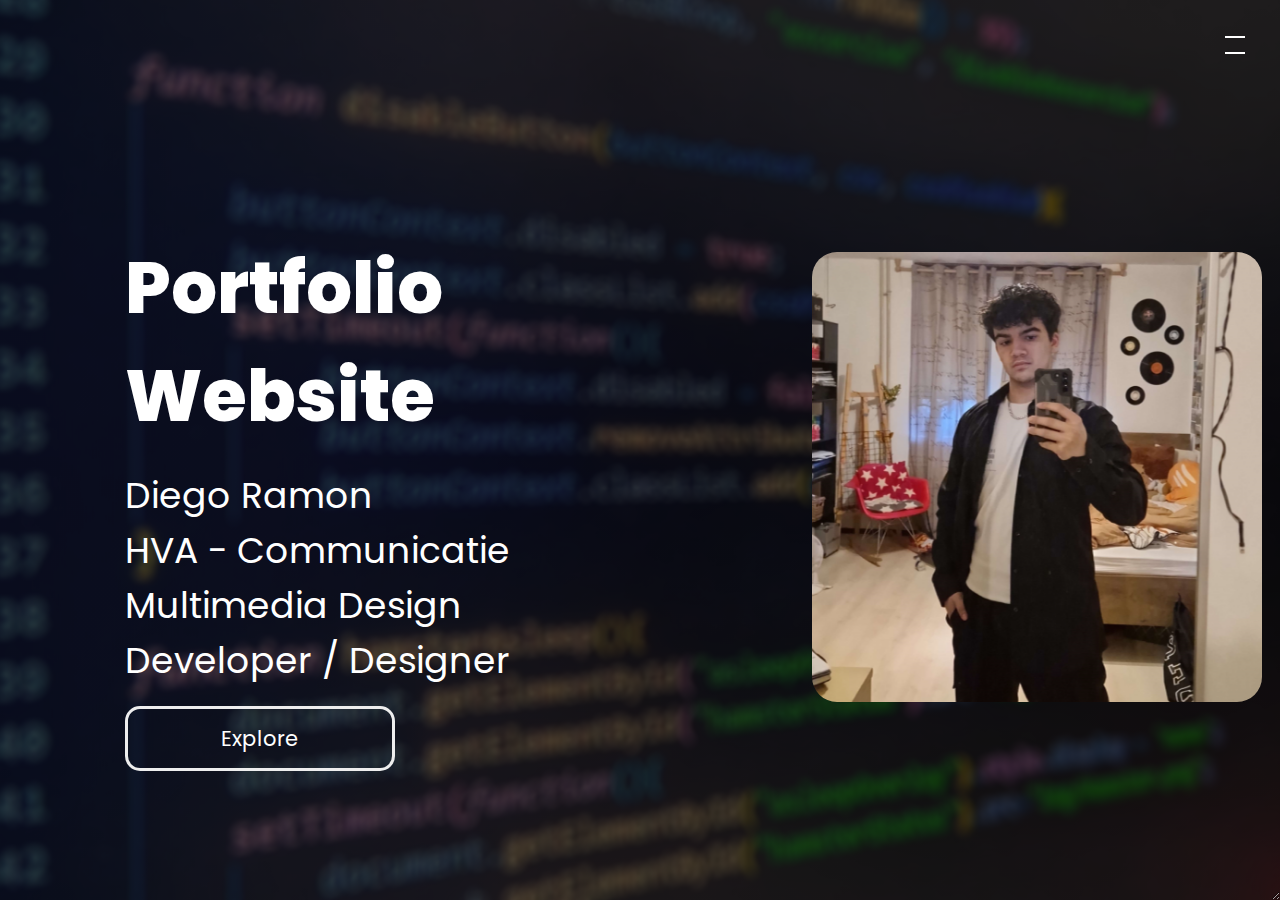
==== index.html @ 9043710e "Nieuwe Repository" ====
<!DOCTYPE html>
<html lang="nl">
<head>
    <meta charset="UTF-8">
    <meta name="viewport" content="width=device-width, initial-scale=1.0">
    <link rel="stylesheet" href="style.css">
    <link rel="icon" type="image/png" href="images/background/Icon.png">
    <link href="https://fonts.googleapis.com/css2?family=Oswald&display=swap" rel="stylesheet">
    <link href="https://fonts.googleapis.com/css2?family=Lato&display=swap" rel="stylesheet">
    <link href="https://fonts.googleapis.com/css2?family=Poppins:ital,wght@0,100;0,200;0,300;0,400;0,500;0,600;0,700;0,800;0,900;1,100;1,200;1,300;1,400;1,500;1,600;1,700;1,800;1,900&display=swap" rel="stylesheet">
    <title>Home Page</title>
</head>
<body class="cubes">
    <!-- Main Content -->
    <main id="Explore">
        <header class="hero-background">
            <section class="hero-text">
              <h1>Portfolio Website</h1>
              <p>Diego Ramon</p>
              <p>HVA - Communicatie Multimedia Design</p>
              <p> Developer / Designer</p>
              <a href="explore.html">Explore</a>
            </section>
            <img src="images/background/Selfie.png" alt="My Selfie">
        </header>
            <!--Navigation -->
            <nav>
                <input type="checkbox" id="active">
                <label for="active" class="menu-btn"><span></span></label>
                <label for="active" class="close"></label>
                <section class="wrapper">
                    <h2>Navigation</h2>
                    <ul>
                        <li><a href="index.html">Home</a></li>
                        <li><a href="topproject.html">Best projects</a></li>
                        <li><a href="portfolio.html">Portfolio</a></li>
                        <li><a href="aboutme.html">About me</a></li>
                        <li><a href="contact.html">Contact</a></li>
                    </ul>  
                </section>     
            </nav>
    </main>
</body>
</html>
---- style.css ----
/* CSS Reset */

* {
    padding: 0;
    margin: 0;
    box-sizing: border-box;
}

html{
  scroll-behavior: smooth;
  overflow-y: scroll;
  max-width: 100%;
  overflow-x: hidden;
}

.infobox img {
  max-width: 45%;
  padding: 50px;
  border-radius: 5em;
  position: relative;
}

video{
  padding: 20px;
  width: 100%;
  height: auto;
}

/* Text */
h2, h1 {
  font-size: 6vh;
  padding-bottom: 2vh;
  font-family: "Poppins", serif;
  font-weight: 800;
  font-style: normal;
  overflow-wrap: break-word;
}

P {
  font-size: 2vh;
  font-family: "Poppins", serif;
  font-weight: 400;
  font-style: normal;
}

.infobox .text h2, .infobox .text p {
  color: white;
} 

header {
  padding: 60px;
  text-align: center;
  margin: auto;
  background: url('images/Banner.jpg');
  color: white;
  font-size: 30px;
}

header p {
  font-size: 18px;
  text-align: left;
  font-size: 4vh;
}

header h1 {
  text-align: left;
  font-size: 8vh;
}

li p {
  font-size: 18px;
  text-align: center;
  padding-left: 3vh;
  padding-right: 3vh;
  font-size: 2vh;
  font-family: "Poppins", serif;
  font-weight: 400;
  font-style: normal;
}

.title {
    font-size: 6vh;
    padding: 8vh;
    text-align: center;
    color: #ffffff;
    width: 100vw;
}
/* Style of buttons */
a {
  background-color: #333;
  color: #f2f2f2;
  text-align: center;
  padding: 14px 16px;
  text-decoration: none;
  font-size: 22px;
  transition: all 500ms ease;
  display: inline-block;
  overflow: hidden; 
  width: 30vh;
  font-family: "Poppins", serif;
  font-weight: 400;
  font-style: normal;
}

/* Notes */
.cubes{
  z-index: 0;
  position: relative;
  width: 100vw;
  min-height: 100vh;
  background-image: url("images/background/Achtergrond.png");
  background-repeat: no-repeat;
  background-size: cover;
  background-position: center;
  resize: both;
  overflow: auto;
  overflow-x: hidden;
}

/* Information boxes, met behulp van https://www.w3schools.com/howto/howto_js_tab_img_gallery.asp */
.infobox {
  width: 100%;
  padding-top: 80px;
  padding-bottom: 80px;
  transition: transform .2s;
  display: flex;
  align-items: center;
  justify-content: center;
  float: left;
  border-radius: 1vw;
  margin: 5%;
  background-color: #2122258e;
}

.sheets {
  flex-wrap: wrap;
  width: 151vh;
  border: 3px solid rgb(238, 238, 238);
  background-color: white;
  margin: 1em;
  transition: transform .2s;
  display: flex;
  justify-content: center;
  align-items: center;
}

.infobox h1 {
  font-size: 40px;
}

/* Puts the info boxes in order */
.boxorder {
  margin: 0;
  display: flex;
  justify-content: center;
  align-items: center;
  list-style: none;
  flex-wrap: wrap;
  background-image: linear-gradient(to bottom, #94949479 1%, #3f3f3f79 99%);
  width: 80vw;
  height: auto;
  margin-left: 10vw;
  margin-right: 10vw;
  margin-bottom: 10vw;
  border-radius: 1vw;
}

/* Notes */
span{
  z-index: -1;
  position: absolute;
  bottom: -50px;
  background: url('elements/1.png') no-repeat fixed;
  background-position: center;
  background-size: 60%;
  border-radius: 50%;
  pointer-events: none;
  animation: animate 12s linear infinite;
}

@keyframes animate{
  0%{
    transform: translateY(0%);
    opacity: 1;
  }
  99%{
    opacity: 1;
  }
  100%{
    transform: translateY(-8000%);
    opacity: 0;
  }
}

/* Navigation */
.wrapper{
  position: fixed;
  top: 0;
  right: -100%;
  display:grid;
  grid-template-columns: repeat(11, minmax(0, 1fr));
  grid-template-rows: repeat(7, minmax(0, 1fr));
  height: 100%;
  width: 100%;
  background: #000;
  transition: all 0.6s ease-in-out;
  z-index: 1;
}

#active:checked ~ .wrapper{
  right:0;
}

.menu-btn{
  position: fixed;
  z-index: 2;
  right: 20px;
  top: 20px;
  height: 50px;
  width: 50px;
  text-align: center;
  line-height: 50px;
  border-radius: 50%;
  font-size: 20px;
  cursor: pointer;
  transition: all 0.3s ease-in-out;
}

.menu-btn:before,
.menu-btn:after{
	content: "";
	position: absolute;
	top: calc(50% - 1px);
	left: 30%;
	width: 40%;
	border-bottom: 2px solid #ffffff;
	transition: transform .6s cubic-bezier(0.215, 0.61, 0.355, 1);
}

.menu-btn:before{
  transform: translateY(-8px);
}

.menu-btn:after{
  transform: translateY(8px);
}

.close {
	z-index: 1;
	width: 100%;
	height: 100%;
	pointer-events: none;
	transition: background .6s;
}

/* closing animation */
#active:checked + .menu-btn:before {
	transform: rotate(45deg);
  border-color: #fff;
}

#active:checked + .menu-btn:after {
	transform: rotate(-45deg);
  border-color: #fff;
}

.wrapper ul{
  grid-column: 5 / 9;
  grid-row: 2;
  position: absolute; 
  height: 90%;
  width: 30vw;
  list-style: none;
}

.wrapper ul li{
  height: 10vh;
  margin: 45px 0;
}

.wrapper ul li a{
  text-decoration: none;
  font-size: 30px;
  font-weight: 500;
  padding: 5px 30px;
  color: #fff;
  border-radius: 15px;
  position: absolute;
  line-height: 50px;
  opacity: 0;
  transition: all 0.3s ease;
  transition: transform .6s cubic-bezier(0.215, 0.61, 0.355, 1);
}

.wrapper ul li a:after{
  position: absolute;
  content: "";
  background: #fff;
  width: 100%;
  height: 100%;
  left: 0;
  top: 0;
  border-radius: 15px;
  transform: scaleY(0);
  z-index: -1;
  transition: transform 0.3s ease;
}

.wrapper ul li a:hover:after{
  transform: scaleY(10);
}

.wrapper ul li a:hover{
  color: #1a73e8;
}

input[type="checkbox"]{
  display: none;
}

.content{
  position: absolute;
  top: 50%;
  left: 50%;
  transform: translate(-50%, -50%);
  z-index: -1;
  text-align: center;
  width: 100%;
  color: #202020;
}

.content .title{
  font-size: 40px;
  font-weight: 700;
}

.content p{
  font-size: 35px;
  font-weight: 600;
}

#active:checked ~ .wrapper ul li a{
  opacity: 1;
}

.wrapper ul li a{
  transition: opacity 1.2s, transform 1.2s cubic-bezier(0.215, 0.61, 0.355, 1);
  transform: translateX(100px);
}

#active:checked ~ .wrapper ul li a{
	transform: none;
	transition-timing-function: ease, cubic-bezier(.1,1.3,.3,1); /* easeOutBackを緩めた感じ */
  transition-delay: .6s;
  width: 30vw;
  padding: 2vh;
}

/* Javascript images*/
#rotator, #rotator2 {
  border-radius: 4.8em;
}

/* Banner */
.hero-background {
  background-image: linear-gradient(rgba(0, 0, 0, 0.7), rgba(0, 0, 0, 0.7)), url("images/background/Banner.png");
  display: grid;
  min-height: 100vh;
  background-position: center;
  background-repeat: no-repeat;
  background-size: cover;
  position: relative;
  padding: 90px 10px;
  grid-template-columns: repeat(11, minmax(0, 1fr));
  grid-template-rows: repeat(5, minmax(0,1fr));
}

.hero-background img {
  position: absolute;
  height: auto;
  width: 15em;
  grid-column: 8 / 11;
  grid-row: 2;
  margin-top: 2vh;
  border-radius: 25px;
}

.hero-text {
  grid-column: 2 / 7;
  grid-row: 2;
  text-align: left;
  position: absolute;
  font-size: 100%;
  color: white;
}

.hero-text a {
  position: absolute;
  text-align: center;
  font-size: 70%;
  color: white;
  border: 3px solid rgb(238, 238, 238);
  margin-top: 2vh;
  border-radius: 15px;
  background-color: transparent;
}

.container {
  display: flex;
  align-items: center;
  justify-content: center;
  border: 3px solid rgb(238, 238, 238);
  background-color: white;
  width: 90%;
  position: absolute;
  top:  40%;
  left: 50%;
  transform: translate(-50%,-50%);
  margin-top: 8vh;
}

.text {
  font-size: 20px;
  padding: 20px;
  width: 30vw;
}

.text a{
  margin-top: 2vh;
  border-color: white;
  border-style: solid;
  width: 22vw;
}

/* Contact Page */
.contact {
  height: 80vh;
  width: 100vw;
  display: grid;
  grid-template-columns: repeat(11, minmax(0, 1fr));
  grid-template-rows: repeat(5, minmax(0, 1fr));
}

.contact h2{
  grid-column: 2 / 6;
  grid-row: 2;
  font-size: 3em;
  font-family: "Poppins", serif;
  font-weight: 600;
  font-style: normal;
  color: #ffffff;
}

.contact p{
  grid-column: 2 / 6;
  grid-row: 3;
  font-size: 1.2em;
  font-family: "Poppins", serif;
  font-weight: 400;
  font-style: normal;
  color: #ffffff;
}

.contact form{
  grid-column: 8 / 11;
  grid-row: 2;
  font-size: 1.4em;
  font-family: "Poppins", serif;
  font-weight: 400;
  font-style: normal;
  color: #ffffff;
}

.contact input{
  border-radius: 1em;
  height: 5vh;
  width: 20vw;
  padding: 1em;
}

.contact textarea {
  border-radius: 1em;
  height: 15vh;
  width: 20vw;
  padding: 1em;
}

.contact #submit{
  border-radius: 1em;
  height: 6vh;
  width: 13vw;
  margin-top: 2vh;
}

.contact a:nth-of-type(1) {
  grid-column: 2 / 6;
  grid-row: 4;
  border-radius: 1em;
  height: 6vh;
  width: 10vw;
}

.contact a:nth-of-type(2) {
  grid-column: 4 / 4;
  grid-row: 4;
  border-radius: 1em;
  height: 6vh;
  width: 10vw;
}

/* About Me Page */
.Info {
  display: grid;
  grid-template-columns: repeat(13, minmax(0, 1fr));
  grid-template-rows: repeat(7, minmax(0, 1fr));
  font-size: 1.4em;
  font-family: "Poppins", serif;
  font-weight: 400;
  font-style: normal;
  color: #ffffff;
  height: 80vh;
  width: 100vw;
}

.MeLeft{
  grid-column: 2 / 6;
  grid-row: 1;
  height: 80vh;
  width: 45vw;
  list-style: none;
  padding-top: 5vh;
}

.MeLeft li:nth-of-type(2) img {
  border-radius: 1em;
  height: auto;
  width: 30vw;
}

.MeLeft li:nth-of-type(3) img{
  border-radius: 1em;
  height: auto;
  width: 30vw;
}

.MeRight{
  grid-column: 9 / 13;
  grid-row: 1;
  list-style: none;
  padding-top: 5vh;
  padding-bottom: 5vh;
  height: 90vh;
}

.MeRight li p {
  text-align: left;
  padding-top: 2vh;
  font-size: 2vh;
}

@keyframes fadeInDown {
  0% {
      opacity: 1;
      transform: translateY(-1.25em);
  }
  100% {
      opacity: 1;
      transform: translateY(0);
  }
}

@media only screen and (max-width: 1000px) {
    .hero-background {
      grid-template-columns: repeat(11, minmax(0, 1fr));
      grid-template-rows: repeat(2, minmax(0,1fr));
      min-height: 100vh;
    }

    .hero-text {
      grid-column: 2 / 7;
      grid-row: 1;
      text-align: left;
      position: absolute;
      font-size: 3.5vw;
      color: white;
    }

    header p {
      font-size: 18px;
      text-align: left;
      font-size: 3.5vh;
    }

    .hero-background img {
      grid-column: 2 / 7;
      grid-row: 2;
      position: relative;
      height: auto;
      width: 12em;
      margin-top: 10vh;
      border-radius: 25px;
      margin-top: 16vh;
    }

    .MeRight li p {
      text-align: left;
      padding-top: 2vh;
      font-size: 1.5vh;
  }

    .MeLeft li:nth-of-type(2) img {
      border-radius: 1em;
      height: auto;
      width: 40vw;
    }
}
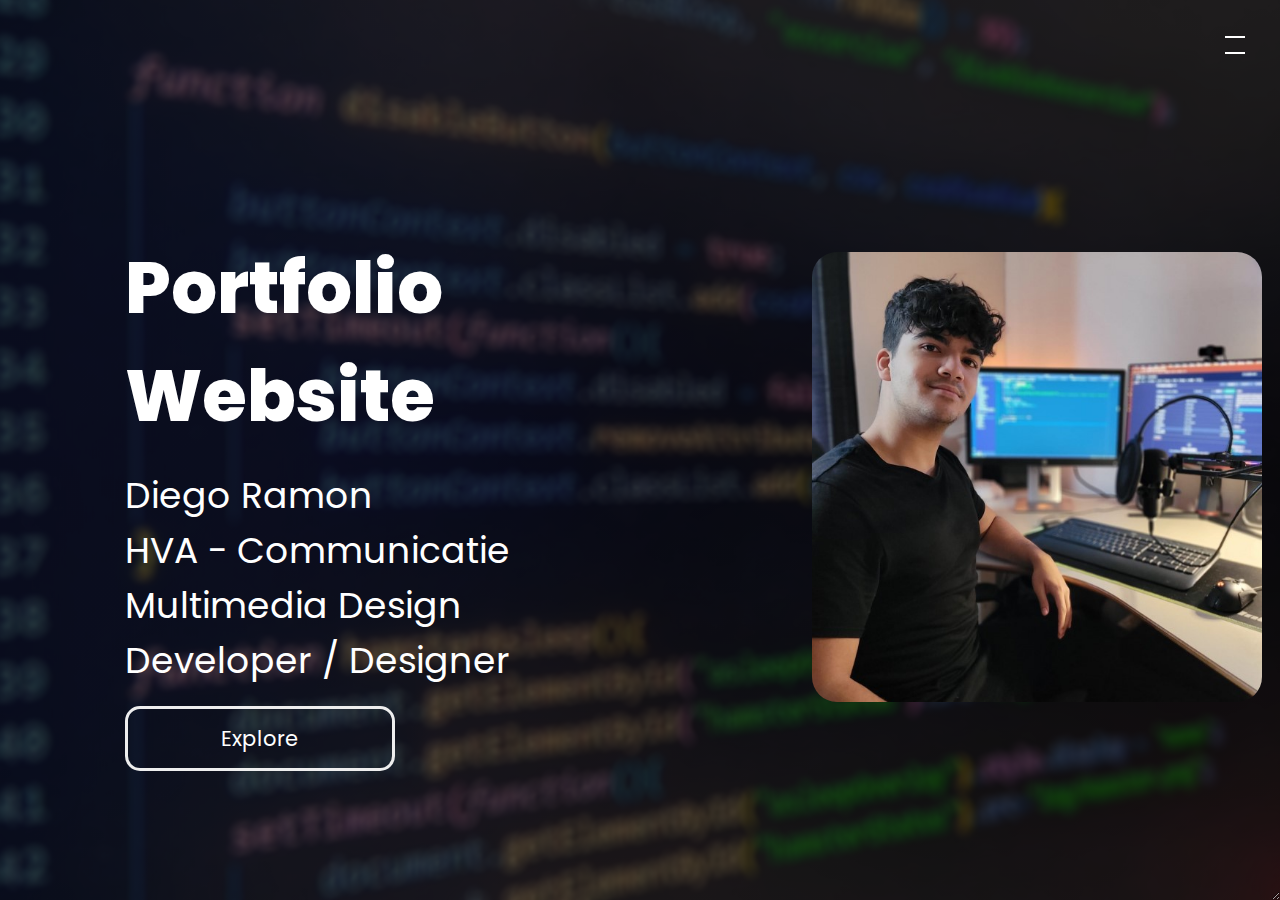
==== commit 3a1e00e4: "Selfie change" ====
--- a/index.html
+++ b/index.html
@@ -21,7 +21,7 @@
               <p> Developer / Designer</p>
               <a href="explore.html">Explore</a>
             </section>
-            <img src="images/background/Selfie.png" alt="My Selfie">
+            <img src="images/DiegoRamonSelfie.jpg" alt="My Selfie">
         </header>
             <!--Navigation -->
             <nav>
--- a/style.css
+++ b/style.css
@@ -70,8 +70,6 @@
 li p {
   font-size: 18px;
   text-align: center;
-  padding-left: 3vh;
-  padding-right: 3vh;
   font-size: 2vh;
   font-family: "Poppins", serif;
   font-weight: 400;
@@ -112,6 +110,7 @@
   background-repeat: no-repeat;
   background-size: cover;
   background-position: center;
+  background-attachment: fixed;
   resize: both;
   overflow: auto;
   overflow-x: hidden;
@@ -123,7 +122,6 @@
   padding-top: 80px;
   padding-bottom: 80px;
   transition: transform .2s;
-  display: flex;
   align-items: center;
   justify-content: center;
   float: left;
@@ -264,15 +262,6 @@
   border-color: #fff;
 }
 
-.wrapper ul{
-  grid-column: 5 / 9;
-  grid-row: 2;
-  position: absolute; 
-  height: 90%;
-  width: 30vw;
-  list-style: none;
-}
-
 .wrapper ul li{
   height: 10vh;
   margin: 45px 0;
@@ -544,7 +533,7 @@
 }
 
 .MeRight{
-  grid-column: 9 / 13;
+  grid-column: 8 / 13;
   grid-row: 1;
   list-style: none;
   padding-top: 5vh;
@@ -569,7 +558,38 @@
   }
 }
 
+@media only screen and (min-width: 1000px){
+  .infobox {
+    display: flex;
+  }
+
+  .wrapper ul{
+    position: absolute; 
+    height: 90%;
+    list-style: none;
+    grid-column: 5 / 9;
+    grid-row: 2;
+    width: 30vw;
+  }
+
+  li p{
+    padding-left: 3vh;
+    padding-right: 3vh;
+  }
+}
+
 @media only screen and (max-width: 1000px) {
+    .infobox {
+      width: 90%;
+      padding-top: 80px;
+      padding-bottom: 80px;
+      transition: transform .2s;
+      float: left;
+      border-radius: 2vw;
+      margin: 5%;
+      background-color: #2122258e;
+    }
+
     .hero-background {
       grid-template-columns: repeat(11, minmax(0, 1fr));
       grid-template-rows: repeat(2, minmax(0,1fr));
@@ -591,26 +611,173 @@
       font-size: 3.5vh;
     }
 
+    h2, h1 {
+      font-size: 3vh;
+      padding-bottom: 2vh;
+      font-family: "Poppins", serif;
+      font-weight: 800;
+      font-style: normal;
+    }
+
+    p
+    {
+      font-size: 1.8vh;
+      font-family: "Poppins", serif;
+      font-weight: 400;
+      font-style: normal;
+    }
+
+    .text {
+      font-size: 20px;
+      padding: 20px;
+      width: 70vw;
+    }
+
     .hero-background img {
       grid-column: 2 / 7;
       grid-row: 2;
       position: relative;
       height: auto;
-      width: 12em;
-      margin-top: 10vh;
+      width: 10em;
       border-radius: 25px;
-      margin-top: 16vh;
-    }
+      margin-top: 17vh;
+    }
+
+    .infobox img {
+      max-width: 16em;
+      padding: 30px;
+      border-radius: 3em;
+      position: relative;
+      display: block;
+      margin-left: auto;
+      margin-right: auto;
+    }
+
+    a {
+      background-color: #333;
+      color: #f2f2f2;
+      text-align: center;
+      padding: 14px 16px;
+      text-decoration: none;
+      font-size: 17px;
+      transition: all 500ms ease;
+      display: inline-block;
+      overflow: hidden;
+      font-family: "Poppins", serif;
+      font-weight: 400;
+      font-style: normal;
+    }
+
+    .text a {
+      margin-top: 2vh;
+      border-color: white;
+      border-style: solid;
+      width: 30vw;
+    }
+
+    .MeRight {
+      grid-column: 2 / 13;
+      grid-row: 4;
+      list-style: none;
+      padding-top: 10vh;
+      padding-bottom: 5vh;
+      height: 90vh;
+  }
 
     .MeRight li p {
       text-align: left;
       padding-top: 2vh;
-      font-size: 1.5vh;
-  }
+      font-size: 1.6vh;
+    }
 
     .MeLeft li:nth-of-type(2) img {
       border-radius: 1em;
       height: auto;
-      width: 40vw;
-    }
+      width: 12em;
+    }
+
+    #active:checked ~ .wrapper ul li a{
+      transform: none;
+      transition-timing-function: ease, cubic-bezier(.1,1.3,.3,1); /* easeOutBackを緩めた感じ */
+      transition-delay: .6s;
+      width: 58vw;
+      padding: 2vh;
+    }
+
+    .wrapper ul{
+      position: absolute; 
+      height: 90%;
+      list-style: none;
+      grid-column: 3 / 9;
+      grid-row: 2;
+      margin-left: 5vw;
+      width: 20vw;
+    }
+
+    .contact form {
+      grid-column: 8 / 11;
+      grid-row: 2;
+      font-size: 1.2em;
+      font-family: "Poppins", serif;
+      font-weight: 400;
+      font-style: normal;
+      color: #ffffff;
+    }
+
+    .contact input {
+      border-radius: 1em;
+      height: 5vh;
+      width: 30vw;
+      padding: 1em;
+  }
+
+    .contact textarea {
+      border-radius: 1em;
+      height: 15vh;
+      width: 30vw;
+      padding: 1em;
+  }
+
+    .contact h2 {
+      grid-column: 2 / 6;
+      grid-row: 2;
+      font-size: 2.3em;
+      font-family: "Poppins", serif;
+      font-weight: 600;
+      font-style: normal;
+      color: #ffffff;
+  }
+
+    .contact p {
+      grid-column: 2 / 6;
+      grid-row: 3;
+      font-size: 1em;
+      font-family: "Poppins", serif;
+      font-weight: 400;
+      font-style: normal;
+      color: #ffffff;
+  }
+
+    .contact a:nth-of-type(1), .contact a:nth-of-type(2){
+      border-radius: 0.5em;
+      height: 6vh;
+      width: 10vh;
+    }
+
+    .contact a:nth-of-type(1) {
+      grid-column: 2 / 5;
+      grid-row: 5;
+    }
+    
+    .contact a:nth-of-type(2) {
+      grid-column: 5 / 7;
+      grid-row: 5;
+    }
+
+    .contact #submit {
+      border-radius: 1em;
+      height: 6vh;
+      width: 7em;
+      margin-top: 2vh;
+  }
 }